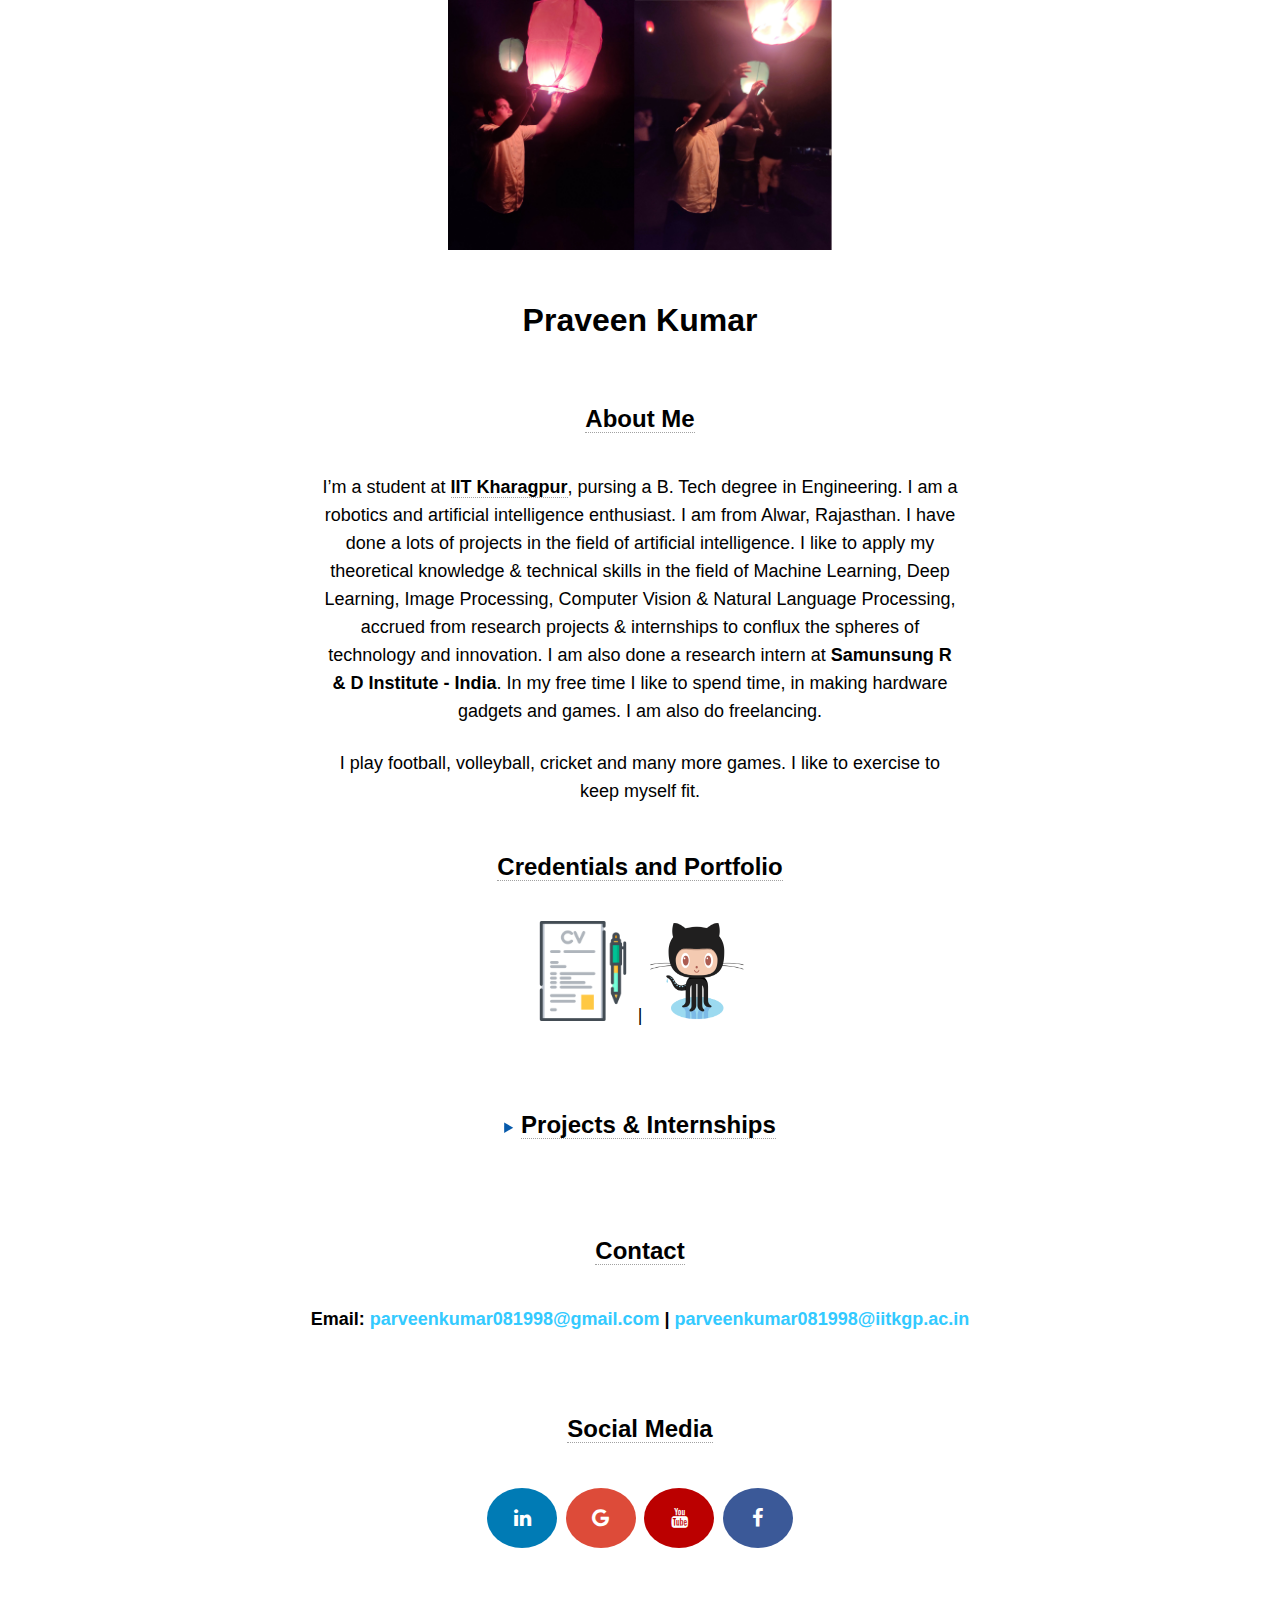
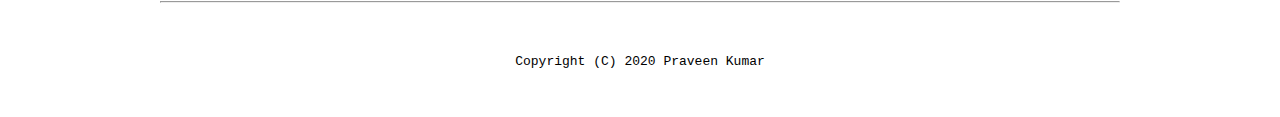
==== index.html @ 6a6e1bc6 "add first code" ====
<!doctype html>

<!-- this is a comment for human! -->

<html lang="en">

<head>
  <!-- change the name to yours! -->
  <title>Praveen Kumar's Portal</title>
  <!-- link to the master cascading stylesheet -->
  <link rel="stylesheet" href="css/master.css">
  <link rel="icon" type="image/png" href="favicon.ico">
<!--   <link rel="FaviconIcon" href="favicon.ico" type="image/x-icon">
  <link rel="shortcut icon" href="favicon.ico" type="image/x-icon"> -->
  <meta name="viewport" content="width=device-width, initial-scale=1, shrink-to-fit=no">
  <meta name="name" content="Praveen Kumar's Portal">
<link rel="stylesheet" href="https://cdnjs.cloudflare.com/ajax/libs/font-awesome/4.7.0/css/font-awesome.min.css">
  <!-- remove the following line after you are happy with your Website
       so that search engines will index it! -->
  <meta name="robots" content="noindex, nofollow">
</head>


<body>
  <!-- add the banner image here -->
  <img class="hero" src="images/My_image.jpg" width="40%" title="My Images" usemap="#images" alt="banner">
  <!-- <map name="images">
    <area shape="rect" coords="34,44,270,350" alt="Computer" href="headshot.jpg">
  <area shape="rect" coords="290,172,333,250" alt="Phone" href="headshot.jpg">
  <area shape="circle" coords="337,300,44" alt="Cup of coffee" href="banner.jpg">
</map> -->
  </map>

  <!-- add the name for the website -->
  <h1>Praveen Kumar</h1>
<br>
  <!-- add a section called "About Me" -->
  <h2><span class="heading">About Me</span></h2>
<div class="about">
  <!-- add a few paragraph lines to describe you -->
  <p>I’m a student at <a href="http://www.iitkgp.ac.in/" target="_blank"><strong>IIT Kharagpur</strong></a>, pursing a B. Tech degree in Engineering. I am a robotics and artificial intelligence enthusiast. I am from Alwar, Rajasthan. I have done a lots of projects in the field of artificial intelligence. I like to apply my theoretical knowledge & technical skills in the field of Machine Learning, Deep Learning, Image Processing, Computer Vision & Natural Language Processing, accrued from research projects & internships to conflux the spheres of technology and innovation. I am also done a research intern at <strong>Samunsung R & D Institute - India</strong>. In my free time I like to spend time, in making hardware gadgets and games. I am also do freelancing.</p><!-- where do you live? -->
  <p>  I play football, volleyball, cricket and many more games. I like to exercise to keep myself fit.</p> <!-- Where studying/studied? -->
</div>

  <!-- add a section called "Credentials and Portofolio -->
  <h2><span class="heading">Credentials and Portfolio</span></h2>

  <!-- add two hyperlinks to resume page and github page separated by a vertical line -->
  <!-- resume.html -->
<!--   <p><strong><a href="Resume_Praveen.pdf" target="_blank">My Resume</a> | <a href="https://github.com/dadayadav" target="_blank">My GitHub</a></strong></p> -->

<p><a href="Resume_Praveen.pdf"  target="_blank"><img border="0" src="images/cv.png" width="100" height="100" title="Resume"></a>  |  <a href="https://github.com/dadayadav"  target="_blank"><img border="0" src="images/Octocat.png" width="100" height="100" title="GitHub"></a></p>

<br>

<details>
  <summary class="pointer"><strong style="font-size: 1.5em"><span class="heading">Projects & Internships</span></strong></summary>

  <details>
    <summary class="pointer"><strong style="font-size: 1.17em"><span class="heading">AI & ML Projects</span></strong></summary>
    
    <button class="collapsible"><span style="color: #3399ff">Categorical dimensionality reduction using NLPCA - Prof. J. Maiti - IIT Kharagpur</span></button>
    <div class="content">
     <p>- Analyse and Visualization of data with multiple types of graphs. <br>
     - After doing appropriate data preprocessing we use dimensionality reduction technique NLPCA for visualization of categorical association between attributes</p>
  
    </div>
    <br>

    <button class="collapsible"><span style="color: #3399ff">Visual Saliency - Prof. Pabitra Mitra - IIT Kharagpur</span></button>
    <div class="content">
     <p>- Implemented a task-dependent SalGAN network in Tensorflow and task-dependent SAlNet network in Keras using custom loss function with Salicon dataset.
<br>- Compare the result with different type of saliency approaches. <br>- One can see our results output on my <a href="https://www.youtube.com/channel/UCYZtvnpYxnaTbSuHq6FORXw/featured?disable_polymer=true" target="_blank"><strong>Youtube</strong></a> channel.
</p>   
    </div>
    <br>

    <button class="collapsible"><span style="color: #3399ff">Concept Map - Prof. J. Maiti - IIT Kharagpur</span></button>
    <div class="content">
     <p>- We formed and visualize Concept maps, aka "Knowledge Graph" between topics and their relevant words from text dataset using Natural Language Processing.<br>
      - Code and result on my <a href="https://github.com/dadayadav/Concept-Map" target="_blank"><strong>GitHub</strong></a> repository. 
     </p>

    </div>
<br>
<button class="collapsible"><span style="color: #3399ff">MedNLI – Prof. Pawan Goyal – IIT Kharagpur</span></button>
    <div class="content">
     <p>- Implemented Bidirectional LSTM encoder of input sentences and max-pooling operation over timesteps.<br>
- A mathematical technique was used to fetch information to produce a relationship between inputs and then classify.</p>   
    </div>
    <br>

  <button class="collapsible"><span style="color: #3399ff">Security System - Prof. A.K Deb - IIT Kharagpur</span></button>
    <div class="content">
     <p>- Built a security system with the help of microcontroller ATmega2560. The system includes tracking location in a given range, alarm alert message and sound, operated by mobile app and password protected which is stored in SD card.
<br>- Code and other detail of project can be found on my <a href="https://github.com/dadayadav/Security-System" target="_blank"><strong>GitHub</strong></a> repository. 
     </p>
  </div>
  <br>

    <button class="collapsible"><span style="color: #3399ff">Arduino based Robot - Prof. Avishek Chatterjee - IIT Kharagpur</span></button>
    <div class="content">
     <p>- Built an Obstacle avoiding Robocar using Atmenga320p, Proximity sensor, IR, HC-05 Bluetooth module, servo and DC motors.
<br>- Code and other detail of project can be found on our <a href="https://github.com/dadayadav/TiffinBoxRobot" target="_blank"><strong>GitHub</strong></a> repository. 
     </p>
  </div>


  </details>

  <details>
    <summary class="pointer"><strong style="font-size: 1.17em"><span class="heading">Internship</span></strong></summary>
    <button class="collapsible"><span style="color: #3399ff">Samsung Research and Development Institute - Delhi</span></button>
    <div class="content">
     <p>- Research on similarity detection using machine learning and image processing techniques.<br>- We have to find the simalrity betweeen two object images. Objects can be anything like refrigerator, tv, washing machine, ac etc. We develop a algorithm with fusion of image processing and a deep convo neural networks to detect the similarity.</p>
  </div>
  </details>
  
  <details>
    <summary class="pointer"><strong style="font-size: 1.17em"><span class="heading">Other Projects</span></strong></summary>
    <button class="collapsible"><span style="color: #3399ff">Cognitive Task</span></button>
    <div class="content">
     <p>
       -Built a webpage for testing two cognitive tasks- Attention and Memory and launched the webpage using google cloud
platform(GCP).
<br>
- Programming Language used for this task are HTML, CSS, Javascript, AngularJS.
<br>

- You can check this from <a href="http://35.238.141.106/" target="_blank"><strong>http://35.238.141.106/</strong></a> webpage and also can test your memory (beware from negative marking &#128540;)
<br>
- If link not open just copy and past in new tab. 
     </p>
  </div>
<br>

<button class="collapsible"><span style="color: #3399ff">Arduino Based Quadcopter</span></button>
    <div class="content">
     <p>- Built a Quadcopter using Arduino Mega as a flight controller in which we use brushless DC motors, battery with output
voltage 11.1V, 2.4Ghz 6CH Transmitter and Receiver (approx. 2Km range in line of sight), I3G4250D 3-axis Gyroscope as components.</p>
  </div>
  <br>
  <button class="collapsible"><span style="color: #3399ff">Crack and Potholes Classification</span></button>
    <div class="content">
     <p>- In this project I built a classification model using CNN network that can classify crack and potholes with an accuracy of 94.85%.
<br>- Used IP techniques like Hough transform and perspective transformation to find length and area covered by crack and potholes.</p>
  </div>
<br>

  <button class="collapsible"><span style="color: #3399ff">Solar Mobile Power Bank</span></button>
    <div class="content">
     <p>- In this project I built a solar mobile power bank with help of rechargeable battery cells, a solar plate, a buck converter that drop the voltage at 5V.
<br>- We can charge the power bank with the help of both electricity and sunlight, this power bank has 12000mAH capacity.</p>
  </div>
  <br>
    <button class="collapsible"><span style="color: #3399ff">Forecast Electrical Consumption</span></button>
    <div class="content">
     <p>- Forecast three electrical consumption meter reading with the help of different Data Analytics and Machine Learning techniques.
      <br>
- Analyse and Visualize the dataset with different type of graphs, like bar graphs, heat maps, density plots, box plots, pie charts.
<br>- Forecast data with ensemble different models(CNN-LSTM, FbProphet, Arima, LightGBM) after feature engineering on data.
</p>
  </div>
  <br>
    <button class="collapsible"><span style="color: #3399ff">Face Recognition and People Count using Deep learning and Image Processing</span></button>
    <div class="content">
     <p>- This application is developed for the class attendance and crowd monitoring. I built a model for face detection and recognition in video and count people in an image.<br>
- Used OpenCV libraries and image processing techniques for face detection and recognition. 
<br>-Used CSRNet for counting people in an image, it uses VGG-16 in its starting layers.</p>
  </div>
  

  </details>
<br>

</details>



<br>

  <h2><span class="heading">Contact</span></h2>

  <!-- add a link to let visitor to send you an email easily! -->
  <p><strong>Email: <a href="mailto:parveenkumar081998@gmail.com" target="_blank">parveenkumar081998@gmail.com</a>  | <a href="mailto:parveenkumar081998@gmail.com" target="_blank">parveenkumar081998@iitkgp.ac.in</a></strong></p>

  <br>
  <h2><span class="heading">Social Media</span></h2>
<!-- <a href="#" class="fa fa-google-plus-square" style="font-size:48px;color: pink"></a>
<a href="#" class="fa fa-linkedin-square" style="font-size:48px"></a> 
<a href="#" class="fa fa-google-plus-square" style="font-size:48px"></a>
<a href="#" class="fa fa-youtube-square" style="font-size:48px"></a>
<a href="#" class="fa fa-facebook-square" style="font-size:48px"></a> -->

<!-- <a href="https://github.com/dadayadav"  target="_blank"><img border="0" src="images/Octocat.png" width="100" height="100"></a> -->
<a href="https://www.linkedin.com/in/praveen-kumar-0076a7148" class="fa fa-linkedin"target="_blank" style="font-size: 20px"></a>
<a href="mailto:parveenkumar081998@gmail.com" class="fa fa-google" target="_blank" style="font-size: 20px"></a>
<a href="https://www.youtube.com/channel/UCYZtvnpYxnaTbSuHq6FORXw/featured?disable_polymer=true" class="fa fa-youtube" target="_blank" style="font-size: 20px"></a>
<a href="https://www.facebook.com/profile.php?id=100012520270807" class="fa fa-facebook" target="_blank" style="font-size: 20px"></a>
</div>
  

<script>
var coll = document.getElementsByClassName("collapsible");
var i;

for (i = 0; i < coll.length; i++) {
  coll[i].addEventListener("click", function() {
    this.classList.toggle("active");
    var content = this.nextElementSibling;
    if (content.style.maxHeight){
      content.style.maxHeight = null;
    } else {
      content.style.maxHeight = content.scrollHeight + "px";
    } 
  });
}

function myFunction() {
  var dots = document.getElementById("dots");
  var moreText = document.getElementById("more");
  var btnText = document.getElementById("myBtn");

  if (dots.style.display === "none") {
    dots.style.display = "inline";
    btnText.innerHTML = "Read more"; 
    moreText.style.display = "none";
  } else {
    dots.style.display = "none";
    btnText.innerHTML = "Read less"; 
    moreText.style.display = "inline";
  }
}
</script>

</body>

<footer>
  <hr>
  <!-- change the name to yours! -->
  <code>Copyright (C) 2020 Praveen Kumar</code>
</footer>

</html>
---- css/master.css ----
/* Cascading stylesheet for the website */

/* Text inside these asterisks and slashes are comments for human */

  a {
    color: #33CAFF; /* set the text color to blue here */
    text-decoration: none; /* This means we do not want hyperlinks to be underlined */
  }

  a:hover {
    color: blue; /* set the text color to red here */
    text-decoration: none; /* This means we do not want hyperlinks to be underlined */
  }
  .about p>a, .about li>a {
    border-bottom: 1px dotted #a2a2a2;
    color: black;

}
.about p>a:hover{
  color: #555;
}
.heading{
  border-bottom: 1px dotted #a2a2a2;
    color: black;
}


  body {
    background-color: white;/*beige; /* set the background color here */
    color: black; /* set the text color to black here */
    font-family: Arial, Helvetica, sans-serif;  /* set the font here */
    text-align: center; /* set the text alignment here */

    margin-left: auto;
    margin-right: auto;
    margin-top: 0;
    margin-bottom: 3em;
    padding-right: 10em;
    padding-left: 10em;


   }

  footer {
    margin-top: 2rem;
    margin-bottom: 2rem;
  }

  h1 {
    margin-bottom: 0.5rem;
    margin-top: 3rem;
   }

  h2 {
    color: #075AAB; /* set the text color of to #075AAB here */
    /* set both the bottom margin and top margin to 2.5rem here */
    margin-bottom: 2.5rem;
    margin-top: 2.5rem;
   }
   summary{
    color: #075AAB; /* set the text color of to #075AAB here */
    /* set both the bottom margin and top margin to 2.5rem here */
    margin-bottom: 2.5rem;
    margin-top: 2.5rem;
    margin-left: auto;
    margin-right: auto;

   }

  h3 {
    margin-bottom: 0;
    margin-top: 2rem;
  }

  h4 {
    margin-bottom: 1rem;
    margin-top: 0.5rem;
  }

  h5 {
    margin-top: 0.5rem;
  }

  hr {
    margin-bottom: 3rem;
    margin-top: 3rem;
  }

  /* this controls how the bullet points in the resume page looks */
  ul {
    display: table;
    margin: 0 auto;
    text-align: left;
  }
  p {
    font-size: 1.125rem;
    font-size: 18px;
    line-height: 1.5555555556;
    margin-bottom: 24px;
    margin-bottom: 1.5rem;

}
  
.about{

  margin-left: auto;
    margin-right: auto;
    margin-top: 0;
    margin-bottom: 3em;
    padding-right: 10em;
    padding-left: 10em;
}

.pointer {cursor: pointer;}
*:focus {
    outline: 0;
}

/*Collapse intern and projects*/
.collapsible {
  background-color: beige;
  color: black;
  cursor: pointer;
  padding: 18px;
  font-weight: bold;
  border: none;
  border-radius: 20px;
  text-align: left;
  outline: none;
  font-size: 15px;

}

.active, .collapsible:hover {
  background-color: white;
}

/*.collapsible:after {
  content: '\002B';
  color: white;
  font-weight: bold;
  float: right;
  margin-left: 5px;
}
*/
/*.active:after {
  content: "\2212";
}*/

.content {
  padding: 0 18px;
  max-height: 0;
  overflow: hidden;
  transition: max-height 0.2s ease-out;
  /*background-color: #f1f1f1;*/
}







/*Social Media Button*/
.fa {
  padding: 20px;
  font-size: 30px;
  width: 30px;
  text-align: center;
  text-decoration: none;
  margin: 5px 2px;
  border-radius: 50%;
}

.fa:hover {
    opacity: 0.7;
}

.fa-facebook {
  background: #3B5998;
  color: white;
}

.fa-twitter {
  background: #55ACEE;
  color: white;
}

.fa-google {
  background: #dd4b39;
  color: white;
}

.fa-linkedin {
  background: #007bb5;
  color: white;
}

.fa-youtube {
  background: #bb0000;
  color: white;
}

.fa-instagram {
  background: #125688;
  color: white;
}

.fa-pinterest {
  background: #cb2027;
  color: white;
}

.fa-snapchat-ghost {
  background: #fffc00;
  color: white;
  text-shadow: -1px 0 black, 0 1px black, 1px 0 black, 0 -1px black;
}

.fa-skype {
  background: #00aff0;
  color: white;
}

.fa-android {
  background: #a4c639;
  color: white;
}

.fa-dribbble {
  background: #ea4c89;
  color: white;
}

.fa-vimeo {
  background: #45bbff;
  color: white;
}

.fa-tumblr {
  background: #2c4762;
  color: white;
}

.fa-vine {
  background: #00b489;
  color: white;
}

.fa-foursquare {
  background: #45bbff;
  color: white;
}

.fa-stumbleupon {
  background: #eb4924;
  color: white;
}

.fa-flickr {
  background: #f40083;
  color: white;
}

.fa-yahoo {
  background: #430297;
  color: white;
}

.fa-soundcloud {
  background: #ff5500;
  color: white;
}

.fa-reddit {
  background: #ff5700;
  color: white;
}

.fa-rss {
  background: #ff6600;
  color: white;
}

.content>p{
  margin-left: auto;
  padding-right: 5em;
  padding-left: 5em;
  /*margin-bottom: 1px;*/
  text-align: left;
}
.content p>a{
    border-bottom: 1px dotted #a2a2a2;
    color: black;

}
.content p>a:hover{
  color: #555;
}
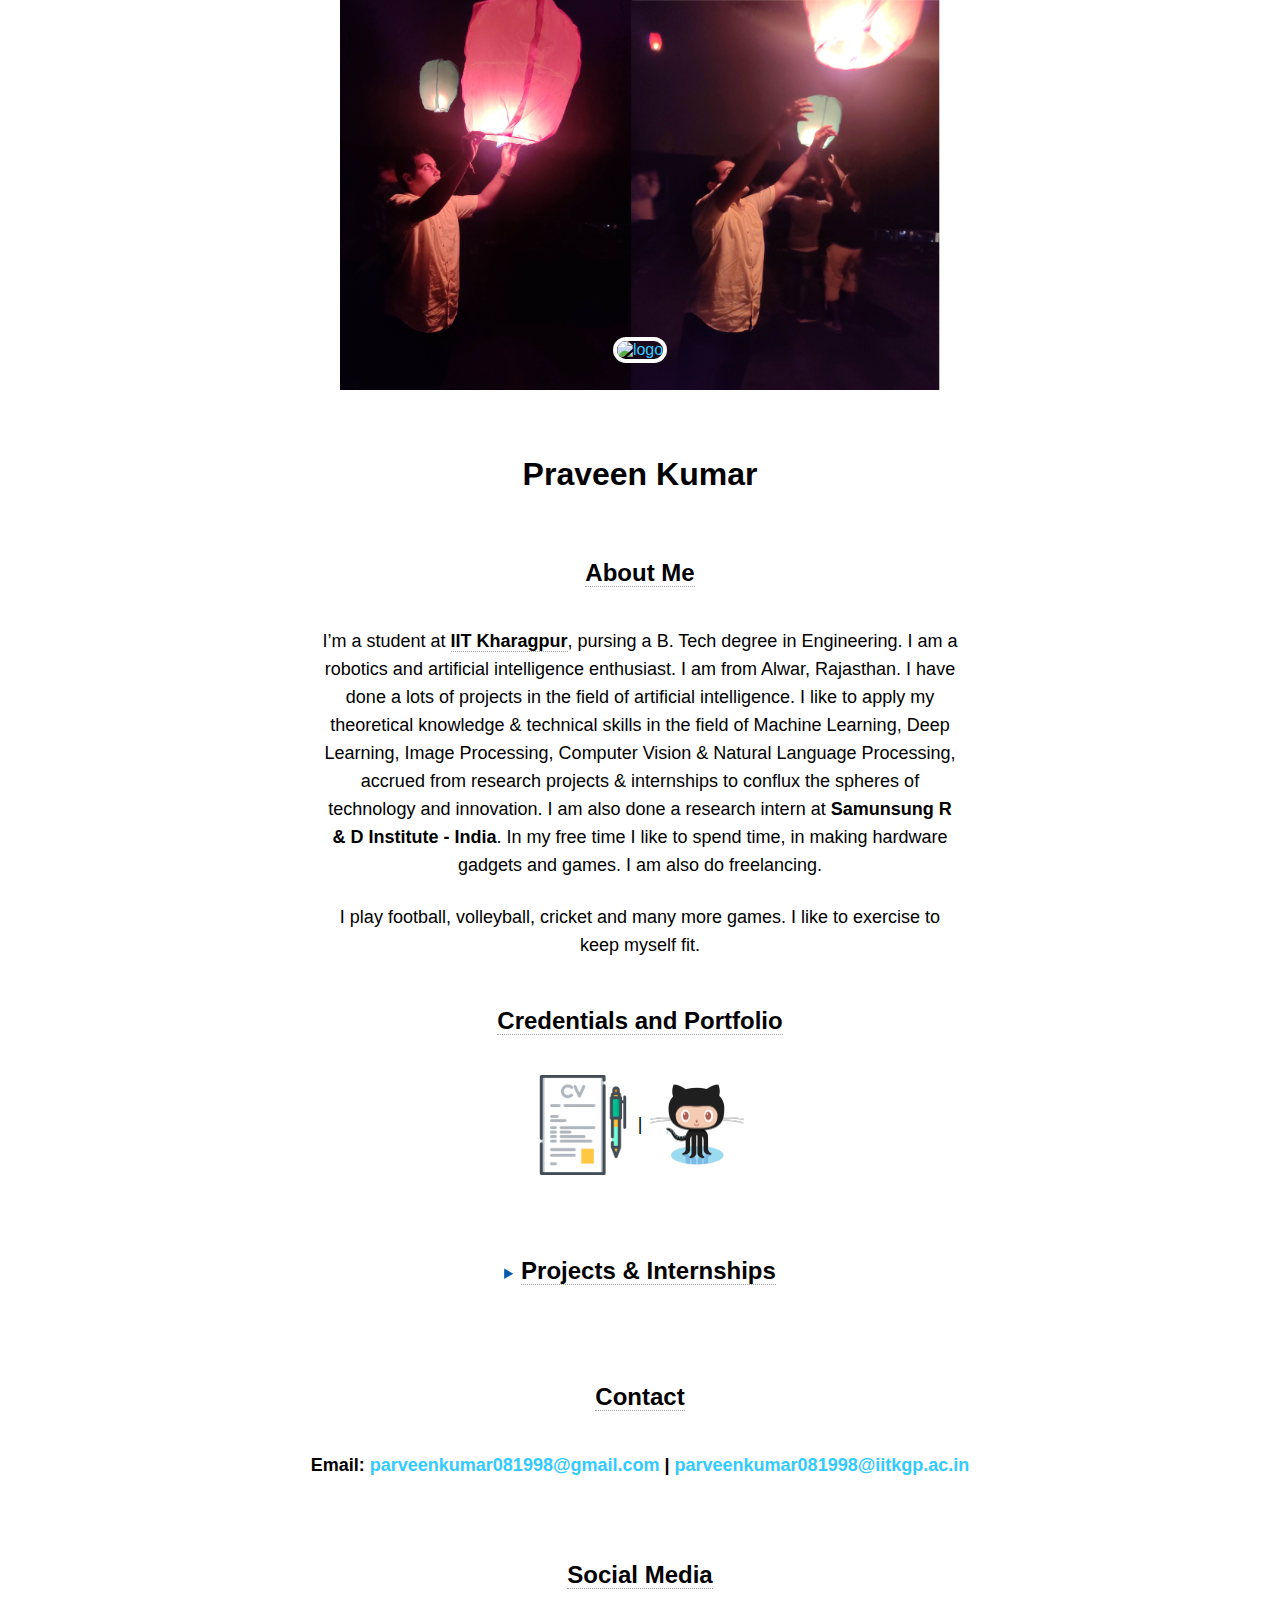
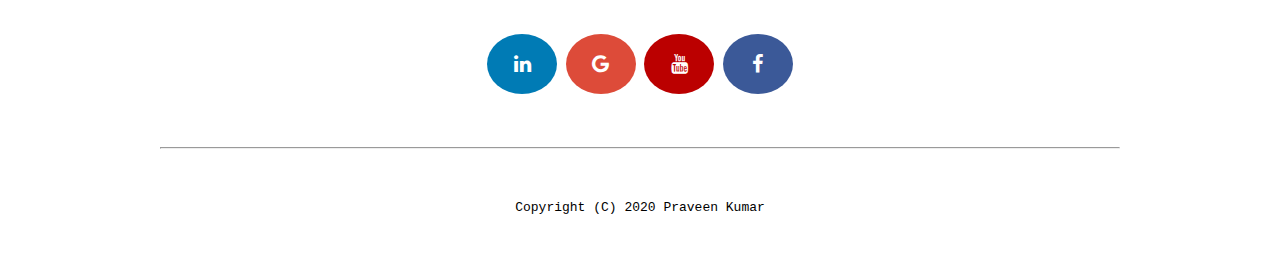
==== commit d76fc8dd: "Add media query" ====
--- a/index.html
+++ b/index.html
@@ -8,11 +8,13 @@
   <!-- change the name to yours! -->
   <title>Praveen Kumar's Portal</title>
   <!-- link to the master cascading stylesheet -->
-  <link rel="stylesheet" href="css/master.css">
+  <!-- <meta name="viewport" content="width=device-width, initial-scale=1, shrink-to-fit=no"> -->
+  <meta content="width=device-width, initial-scale=1" name="viewport" />
+<link rel="stylesheet" href="css/master.css">
   <link rel="icon" type="image/png" href="favicon.ico">
 <!--   <link rel="FaviconIcon" href="favicon.ico" type="image/x-icon">
   <link rel="shortcut icon" href="favicon.ico" type="image/x-icon"> -->
-  <meta name="viewport" content="width=device-width, initial-scale=1, shrink-to-fit=no">
+  
   <meta name="name" content="Praveen Kumar's Portal">
 <link rel="stylesheet" href="https://cdnjs.cloudflare.com/ajax/libs/font-awesome/4.7.0/css/font-awesome.min.css">
   <!-- remove the following line after you are happy with your Website
@@ -23,13 +25,29 @@
 
 <body>
   <!-- add the banner image here -->
-  <img class="hero" src="images/My_image.jpg" width="40%" title="My Images" usemap="#images" alt="banner">
+  <!-- <header class="masthead">
+    <img class="animated fadeInDown" src="images/My_image.jpg" width="40%" title="My Images" usemap="#images" alt="banner">
+    <div class="wrap">
+      <a href="http://erpraveenkumar.github.io" class="site-logo" rel="home" title="Praveen"><img src="images/CEO.jpg" width="400" height="400" alt="logo" class="animated fadeInDown"></a>
+    
+    </div>
+-->  
+    <!-- <img class="cover_image" src="images/My_image.jpg" width="40%" title="My Images" alt="My images"> -->
+    
+
+<img src="images/My_image.jpg" class="entry-feature-image" alt="About Praveen Kumar">
+
+<header class="masthead">
+    <div class="wrap">
+      <a href="http://erpraveenkumar.github.io" class="site-logo" rel="home" title="Praveen"><img src="images/CEO.jpg" width="400" height="400" alt="logo" class="animated fadeInDown"></a>
+    </div></header>
+
   <!-- <map name="images">
     <area shape="rect" coords="34,44,270,350" alt="Computer" href="headshot.jpg">
   <area shape="rect" coords="290,172,333,250" alt="Phone" href="headshot.jpg">
   <area shape="circle" coords="337,300,44" alt="Cup of coffee" href="banner.jpg">
 </map> -->
-  </map>
+  <!-- </map> -->
 
   <!-- add the name for the website -->
   <h1>Praveen Kumar</h1>
--- a/css/master.css
+++ b/css/master.css
@@ -2,30 +2,9 @@
 
 /* Text inside these asterisks and slashes are comments for human */
 
-  a {
-    color: #33CAFF; /* set the text color to blue here */
-    text-decoration: none; /* This means we do not want hyperlinks to be underlined */
-  }
-
-  a:hover {
-    color: blue; /* set the text color to red here */
-    text-decoration: none; /* This means we do not want hyperlinks to be underlined */
-  }
-  .about p>a, .about li>a {
-    border-bottom: 1px dotted #a2a2a2;
-    color: black;
-
-}
-.about p>a:hover{
-  color: #555;
-}
-.heading{
-  border-bottom: 1px dotted #a2a2a2;
-    color: black;
-}
-
-
-  body {
+@media only screen and (max-width: 700px){
+
+body {
     background-color: white;/*beige; /* set the background color here */
     color: black; /* set the text color to black here */
     font-family: Arial, Helvetica, sans-serif;  /* set the font here */
@@ -35,11 +14,90 @@
     margin-right: auto;
     margin-top: 0;
     margin-bottom: 3em;
+    padding-right: 0em;
+    padding-left: 0em;
+   }
+}
+@media only screen and (min-width: 700px){
+
+body {
+    background-color: white;/*beige; /* set the background color here */
+    color: black; /* set the text color to black here */
+    font-family: Arial, Helvetica, sans-serif;  /* set the font here */
+    text-align: center; /* set the text alignment here */
+
+    margin-left: auto;
+    margin-right: auto;
+    margin-top: 0;
+    margin-bottom: 3em;
     padding-right: 10em;
     padding-left: 10em;
-
-
    }
+}
+
+@media only screen and (max-width: 600px){
+.site-logo img {
+    width: 100px;
+    height: 100px;
+    border-radius: 150px;
+    margin: 100px 0 0;
+}
+}
+@media only screen and (max-width: 600px){
+.entry-feature-image {
+    margin-top: 75px;}
+}
+
+@media only screen and (max-width: 600px){
+.about{
+
+    margin-left: auto;
+    margin-right: auto;
+    margin-top: 0;
+    margin-bottom: 3em;
+    
+}
+
+}
+
+  a {
+    color: #33CAFF; /* set the text color to blue here */
+    text-decoration: none; /* This means we do not want hyperlinks to be underlined */
+  }
+
+  a:hover {
+    color: blue; /* set the text color to red here */
+    text-decoration: none; /* This means we do not want hyperlinks to be underlined */
+  }
+  .about p>a, .about li>a {
+    border-bottom: 1px dotted #a2a2a2;
+    color: black;
+
+}
+.about p>a:hover{
+  color: #555;
+}
+.heading{
+  border-bottom: 1px dotted #a2a2a2;
+    color: black;
+}
+
+/*
+  body {
+    background-color: white;
+    color: black; 
+    font-family: Arial, Helvetica, sans-serif;
+    text-align: center; 
+
+    margin-left: auto;
+    margin-right: auto;
+    margin-top: 0;
+    margin-bottom: 3em;
+    padding-right: 10em;
+    padding-left: 10em;
+
+
+   }*/
 
   footer {
     margin-top: 2rem;
@@ -305,11 +363,58 @@
 
 
 
-
-
-
-
-
-
-
-
+.entry-feature-image {
+    margin: 0 0 0;
+    width: 600px;
+}
+
+.site-logo img {
+    width: 200px;
+    height: 200px;
+    -webkit-animation-duration: 1s;
+    -moz-animation-duration: 1s;
+    animation-duration: 1s;
+    -webkit-animation-delay: 0.05s;
+    -moz-animation-delay: 0.05s;
+    animation-delay: 0.05s;
+    border: 4px solid #fff;
+    border-radius: 200px;
+    margin: -100px 0 0;
+}
+.fadeInDown {
+    -webkit-animation-name: fadeInDown;
+    -moz-animation-name: fadeInDown;
+    -o-animation-name: fadeInDown;
+    animation-name: fadeInDown;
+}
+
+.animated {
+    -webkit-animation-fill-mode: both;
+    -moz-animation-fill-mode: both;
+    -ms-animation-fill-mode: both;
+    -o-animation-fill-mode: both;
+    animation-fill-mode: both;
+    -webkit-animation-duration: 1s;
+    -moz-animation-duration: 1s;
+    -ms-animation-duration: 1s;
+    -o-animation-duration: 1s;
+    animation-duration: 1s;
+}
+img {
+    max-width: 100%;
+    width: auto\9;
+    height: auto;
+    vertical-align: middle;
+    border: 0;
+    -ms-interpolation-mode: bicubic;
+}
+
+
+
+
+
+
+
+
+
+
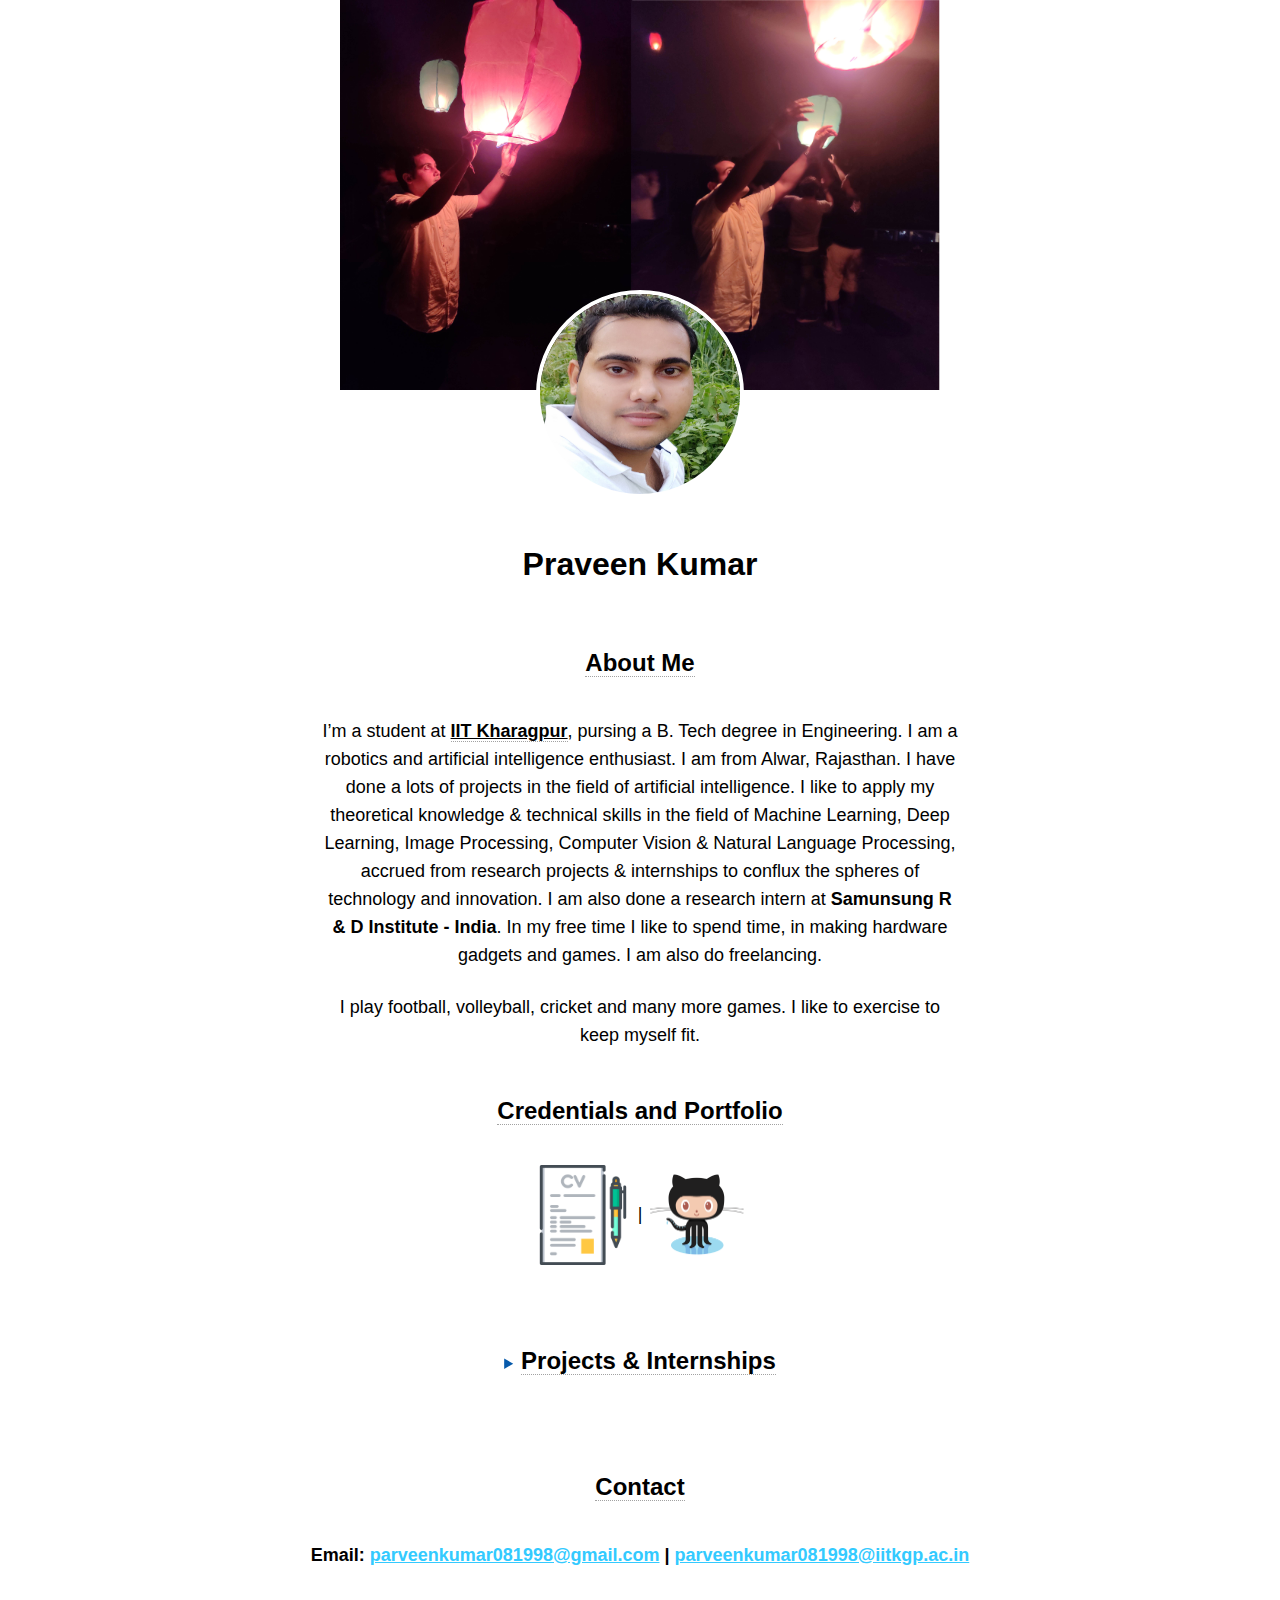
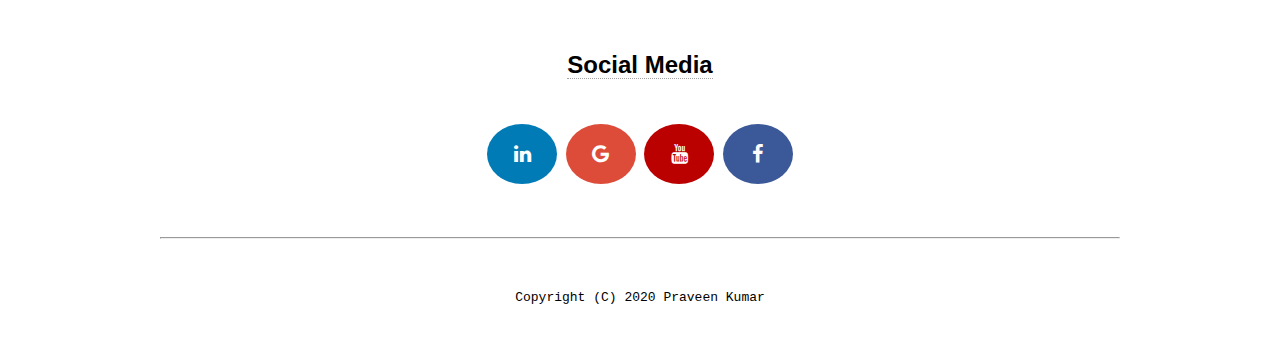
==== commit 9d543154: "adding indexing in meta tag" ====
--- a/index.html
+++ b/index.html
@@ -10,6 +10,8 @@
   <!-- link to the master cascading stylesheet -->
   <!-- <meta name="viewport" content="width=device-width, initial-scale=1, shrink-to-fit=no"> -->
   <meta content="width=device-width, initial-scale=1" name="viewport" />
+  <meta content="Sportsman turned into Programmer and Mathematician" name="description" >
+  <meta content="erpraveenkumar, praveen kumar, dadayadav, praveen kumar in machine learning, praveen kumar iitkgp, praveen IITKGP ,IITKGp,iit kharagpur,iitkgp, praveen kumar electrical engineering iitkgp, Resume_Praveen" name="keywords">
 <link rel="stylesheet" href="css/master.css">
   <link rel="icon" type="image/png" href="favicon.ico">
 <!--   <link rel="FaviconIcon" href="favicon.ico" type="image/x-icon">
@@ -19,7 +21,7 @@
 <link rel="stylesheet" href="https://cdnjs.cloudflare.com/ajax/libs/font-awesome/4.7.0/css/font-awesome.min.css">
   <!-- remove the following line after you are happy with your Website
        so that search engines will index it! -->
-  <meta name="robots" content="noindex, nofollow">
+  <!-- <meta name="robots" content="noindex, nofollow"> -->
 </head>
 
 
--- a/css/master.css
+++ b/css/master.css
@@ -10,8 +10,8 @@
     font-family: Arial, Helvetica, sans-serif;  /* set the font here */
     text-align: center; /* set the text alignment here */
 
-    margin-left: auto;
-    margin-right: auto;
+    /*margin-left: auto;*/
+    /*margin-right: auto;*/
     margin-top: 0;
     margin-bottom: 3em;
     padding-right: 0em;
@@ -34,6 +34,16 @@
     padding-left: 10em;
    }
 }
+@media only screen and (min-width: 1000px){
+.about{
+  margin-left: auto;
+    margin-right: auto;
+    margin-top: 0;
+    margin-bottom: 3em;
+     padding-right: 10em; 
+     padding-left: 10em;
+  }
+}
 
 @media only screen and (max-width: 600px){
 .site-logo img {
@@ -49,19 +59,104 @@
 }
 
 @media only screen and (max-width: 600px){
-.about{
-
+.about {
     margin-left: auto;
     margin-right: auto;
     margin-top: 0;
     margin-bottom: 3em;
     
-}
-
-}
+   } 
+}
+@media only screen and (min-width: 700px){
+
+p {
+    font-size: 1.125rem;
+    font-size: 18px;
+    line-height: 1.5555555556;
+    margin-bottom: 24px;
+    margin-bottom: 1.5rem;
+
+}
+}
+@media only screen and (max-width: 700px){
+
+p {
+    font-size: 1.125rem;
+    font-size: 18px;
+    line-height: 1.5555555556;
+    margin-bottom: 24px;
+    margin-bottom: 1.5rem;
+
+}
+}
+
+
+
+@media only screen and (max-width: 700px){
+
+.content>p{
+  margin-left: auto;
+  /*padding-right: 5em;
+  padding-left: 5em;*/
+  /*margin-bottom: 1px;*/
+  text-align: left;
+}
+.content p>a{
+    border-bottom: 1px dotted #a2a2a2;
+    color: black;
+
+}
+.content p>a:hover{
+  color: #555;
+}
+}
+@media only screen and (min-width: 800px){
+
+.content>p{
+  margin-left: auto;
+  padding-right: 5em;
+  padding-left: 5em;
+  /*margin-bottom: 1px;*/
+  text-align: left;
+}
+.content p>a{
+    border-bottom: 1px dotted #a2a2a2;
+    color: black;
+
+}
+.content p>a:hover{
+  color: #555;
+}
+}
+
+
+
+
+
+
+
+
+
+
+
+
+
+
+
+
+
+
+
+
+
+
+
+
+
+
 
   a {
-    color: #33CAFF; /* set the text color to blue here */
+    color: #33CAFF; /* set the text color to blue here 
     text-decoration: none; /* This means we do not want hyperlinks to be underlined */
   }
 
@@ -150,15 +245,8 @@
     margin: 0 auto;
     text-align: left;
   }
-  p {
-    font-size: 1.125rem;
-    font-size: 18px;
-    line-height: 1.5555555556;
-    margin-bottom: 24px;
-    margin-bottom: 1.5rem;
-
-}
   
+/*  
 .about{
 
   margin-left: auto;
@@ -167,7 +255,7 @@
     margin-bottom: 3em;
     padding-right: 10em;
     padding-left: 10em;
-}
+}*/
 
 .pointer {cursor: pointer;}
 *:focus {
@@ -340,13 +428,13 @@
   color: white;
 }
 
-.content>p{
+/*.content>p{
   margin-left: auto;
   padding-right: 5em;
   padding-left: 5em;
   /*margin-bottom: 1px;*/
-  text-align: left;
-}
+  /*text-align: left;*/
+/*}
 .content p>a{
     border-bottom: 1px dotted #a2a2a2;
     color: black;
@@ -354,7 +442,12 @@
 }
 .content p>a:hover{
   color: #555;
-}
+}*/
+
+
+
+
+
 
 
 
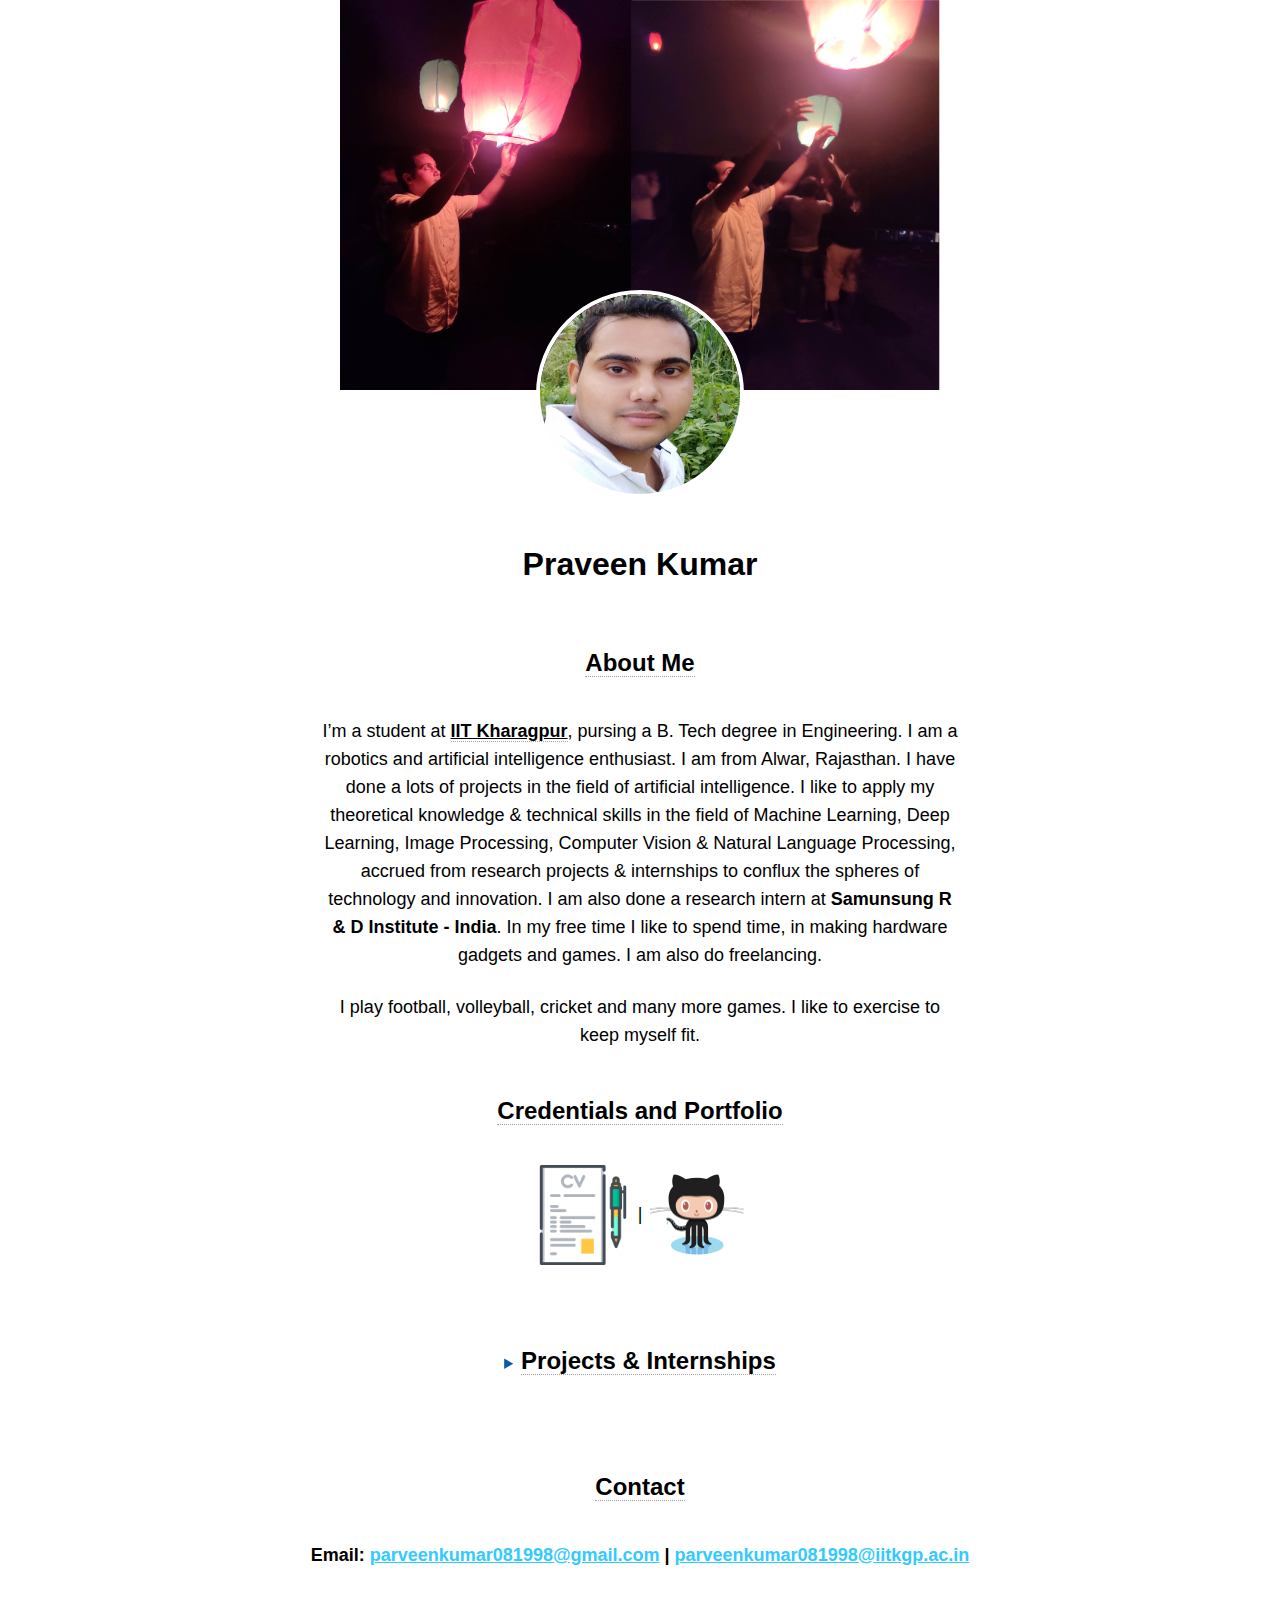
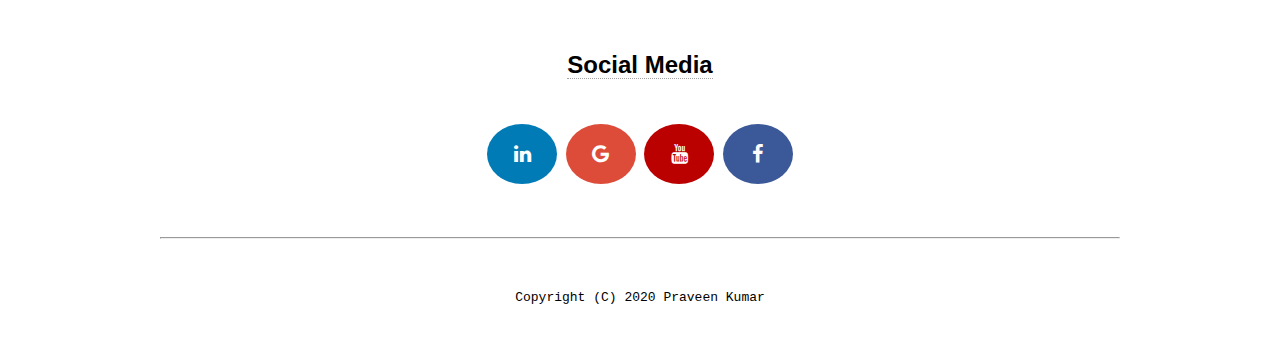
==== commit 2297e2ab: "Update index.html" ====
--- a/index.html
+++ b/index.html
@@ -11,7 +11,7 @@
   <!-- <meta name="viewport" content="width=device-width, initial-scale=1, shrink-to-fit=no"> -->
   <meta content="width=device-width, initial-scale=1" name="viewport" />
   <meta content="Sportsman turned into Programmer and Mathematician" name="description" >
-  <meta content="erpraveenkumar, praveen kumar, dadayadav, praveen kumar in machine learning, praveen kumar iitkgp, praveen IITKGP ,IITKGp,iit kharagpur,iitkgp, praveen kumar electrical engineering iitkgp, Resume_Praveen" name="keywords">
+  <meta content="praveen kumar portal,erpraveenkumar, er praveen kumar iitkgp, praveen iitkgp, kumar iitkgp,praveen kumar, dadayadav, praveen kumar in machine learning, praveen kumar iitkgp, praveen IITKGP ,IITKGp,iit kharagpur,iitkgp, praveen kumar electrical engineering iitkgp, Resume_Praveen" name="keywords">
 <link rel="stylesheet" href="css/master.css">
   <link rel="icon" type="image/png" href="favicon.ico">
 <!--   <link rel="FaviconIcon" href="favicon.ico" type="image/x-icon">
@@ -69,7 +69,7 @@
   <!-- resume.html -->
 <!--   <p><strong><a href="Resume_Praveen.pdf" target="_blank">My Resume</a> | <a href="https://github.com/dadayadav" target="_blank">My GitHub</a></strong></p> -->
 
-<p><a href="Resume_Praveen.pdf"  target="_blank"><img border="0" src="images/cv.png" width="100" height="100" title="Resume"></a>  |  <a href="https://github.com/dadayadav"  target="_blank"><img border="0" src="images/Octocat.png" width="100" height="100" title="GitHub"></a></p>
+<p><a href="Resume_Praveen.pdf"  target="_blank"><img border="0" src="images/cv.png" width="100" height="100" title="Resume"></a>  |  <a href="https://github.com/dadayadav"  target="_blank"><img border="0" src="images/Octocat.jpg" width="100" height="100" title="GitHub"></a></p>
 
 <br>
 
